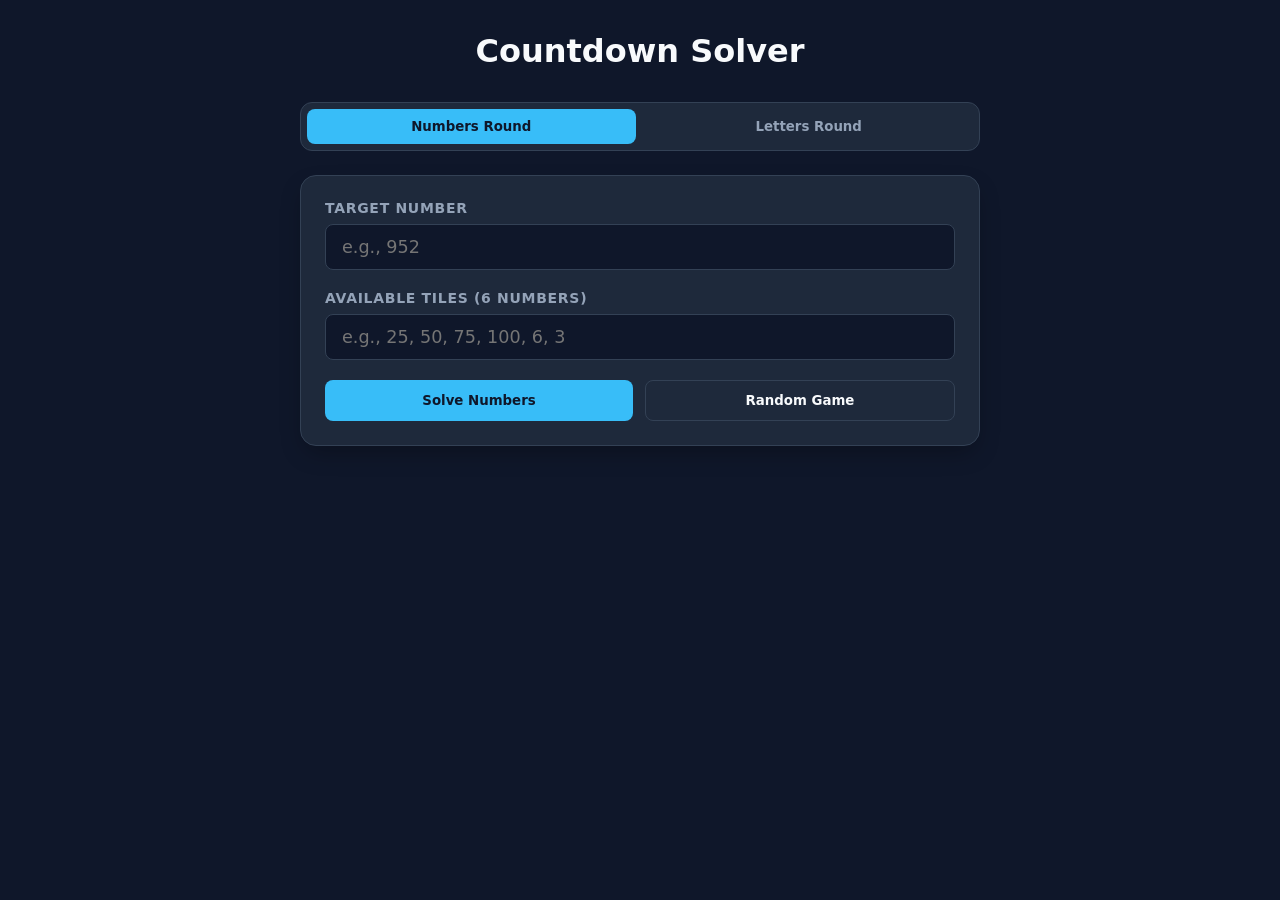
==== index.html @ 8600f14e "Add initial HTML structure for Countdown Toolkit" ====
<!DOCTYPE html>
<html lang="en">
<head>
  <meta charset="UTF-8">
  <meta name="viewport" content="width=device-width, initial-scale=1.0">
  <title>Countdown Toolkit Solver</title>
  <style>
    :root {
      --bg: #0f172a;
      --card-bg: #1e293b;
      --accent: #38bdf8;
      --accent-hover: #0284c7;
      --text: #f8fafc;
      --text-muted: #94a3b8;
      --border: #334155;
      --tile-bg: #0369a1;
    }

    * {
      box-sizing: border-box;
      margin: 0;
      padding: 0;
      font-family: system-ui, -apple-system, BlinkMacSystemFont, 'Segoe UI', Roboto, sans-serif;
    }

    body {
      background-color: var(--bg);
      color: var(--text);
      display: flex;
      justify-content: center;
      min-height: 100vh;
      padding: 2rem 1rem;
    }

    .container {
      width: 100%;
      max-width: 680px;
    }

    header {
      text-align: center;
      margin-bottom: 2rem;
    }

    h1 {
      font-size: 2rem;
      font-weight: 700;
      color: var(--text);
      margin-bottom: 0.5rem;
    }

    .tabs {
      display: flex;
      gap: 0.5rem;
      background: var(--card-bg);
      padding: 0.35rem;
      border-radius: 12px;
      margin-bottom: 1.5rem;
      border: 1px solid var(--border);
    }

    .tab-btn {
      flex: 1;
      padding: 0.65rem;
      border: none;
      background: transparent;
      color: var(--text-muted);
      font-weight: 600;
      border-radius: 8px;
      cursor: pointer;
      transition: all 0.2s;
    }

    .tab-btn.active {
      background: var(--accent);
      color: #0f172a;
    }

    .panel {
      display: none;
      background: var(--card-bg);
      padding: 1.5rem;
      border-radius: 16px;
      border: 1px solid var(--border);
      box-shadow: 0 10px 25px -5px rgba(0, 0, 0, 0.3);
    }

    .panel.active {
      display: block;
    }

    .form-group {
      margin-bottom: 1.25rem;
    }

    label {
      display: block;
      font-size: 0.875rem;
      font-weight: 600;
      color: var(--text-muted);
      margin-bottom: 0.5rem;
      text-transform: uppercase;
      letter-spacing: 0.05em;
    }

    input[type="text"] {
      width: 100%;
      padding: 0.75rem 1rem;
      background: var(--bg);
      border: 1px solid var(--border);
      border-radius: 8px;
      color: var(--text);
      font-size: 1.1rem;
      outline: none;
      transition: border-color 0.2s;
    }

    input[type="text"]:focus {
      border-color: var(--accent);
    }

    .actions {
      display: flex;
      gap: 0.75rem;
      margin-top: 1rem;
    }

    button.btn {
      flex: 1;
      padding: 0.75rem 1.25rem;
      background: var(--accent);
      color: #0f172a;
      border: none;
      border-radius: 8px;
      font-weight: 700;
      cursor: pointer;
      transition: background 0.2s;
    }

    button.btn:hover {
      background: var(--accent-hover);
    }

    button.btn-secondary {
      background: transparent;
      color: var(--text);
      border: 1px solid var(--border);
    }

    button.btn-secondary:hover {
      background: var(--border);
    }

    .results {
      margin-top: 1.5rem;
      padding-top: 1.5rem;
      border-top: 1px solid var(--border);
    }

    .step-list {
      list-style: none;
      display: flex;
      flex-direction: column;
      gap: 0.5rem;
    }

    .step-item {
      background: var(--bg);
      padding: 0.65rem 1rem;
      border-radius: 6px;
      font-family: monospace;
      font-size: 1rem;
      border-left: 3px solid var(--accent);
    }

    .word-grid {
      display: grid;
      grid-template-columns: repeat(auto-fill, minmax(120px, 1fr));
      gap: 0.5rem;
      margin-top: 0.5rem;
    }

    .word-badge {
      background: var(--bg);
      padding: 0.5rem;
      border-radius: 6px;
      text-align: center;
      font-weight: 600;
      letter-spacing: 0.05em;
      border: 1px solid var(--border);
    }

    .badge-length {
      font-size: 0.75rem;
      color: var(--accent);
      margin-left: 0.25rem;
    }

    .loader {
      display: inline-block;
      width: 1rem;
      height: 1rem;
      border: 2px solid #0f172a;
      border-radius: 50%;
      border-top-color: transparent;
      animation: spin 0.8s linear infinite;
    }

    @keyframes spin {
      to { transform: rotate(360deg); }
    }
  </style>
</head>
<body>

<div class="container">
  <header>
    <h1>Countdown Solver</h1>
  </header>

  <div class="tabs">
    <button class="tab-btn active" onclick="switchTab('numbers')">Numbers Round</button>
    <button class="tab-btn" onclick="switchTab('letters')">Letters Round</button>
  </div>

  <!-- NUMBERS PANEL -->
  <div id="numbers-panel" class="panel active">
    <form id="numbers-form">
      <div class="form-group">
        <label for="target">Target Number</label>
        <input type="text" id="target" placeholder="e.g., 952" required pattern="\d+">
      </div>
      <div class="form-group">
        <label for="numbers">Available Tiles (6 Numbers)</label>
        <input type="text" id="numbers" placeholder="e.g., 25, 50, 75, 100, 6, 3" required>
      </div>
      <div class="actions">
        <button type="submit" class="btn">Solve Numbers</button>
        <button type="button" class="btn btn-secondary" onclick="generateRandomNumbers()">Random Game</button>
      </div>
    </form>
    <div id="numbers-results" class="results" style="display: none;"></div>
  </div>

  <!-- LETTERS PANEL -->
  <div id="letters-panel" class="panel">
    <form id="letters-form">
      <div class="form-group">
        <label for="letters">Letters (up to 9)</label>
        <input type="text" id="letters" placeholder="e.g., KTREAOPIN" maxlength="12" required>
      </div>
      <div class="actions">
        <button type="submit" class="btn" id="letters-btn">Find Anagrams</button>
      </div>
    </form>
    <div id="letters-results" class="results" style="display: none;"></div>
  </div>
</div>

<script>
  // Tab Switching
  function switchTab(tab) {
    document.querySelectorAll('.tab-btn').forEach(btn => btn.classList.remove('active'));
    document.querySelectorAll('.panel').forEach(p => p.classList.remove('active'));
    
    if (tab === 'numbers') {
      document.querySelectorAll('.tab-btn')[0].classList.add('active');
      document.getElementById('numbers-panel').classList.add('active');
    } else {
      document.querySelectorAll('.tab-btn')[1].classList.add('active');
      document.getElementById('letters-panel').classList.add('active');
    }
  }

  // NUMBERS SOLVER (Pairwise Expression Tree Search)
  function solveCountdownNumbers(target, numbers) {
    let bestMatch = null;
    let closestDiff = Infinity;

    function search(items) {
      for (const item of items) {
        const diff = Math.abs(item.val - target);
        if (diff < closestDiff) {
          closestDiff = diff;
          bestMatch = item;
          if (diff === 0) return true; // Exact solution found
        }
      }

      if (items.length <= 1) return false;

      for (let i = 0; i < items.length; i++) {
        for (let j = i + 1; j < items.length; j++) {
          const a = items[i];
          const b = items[j];
          const remaining = items.filter((_, idx) => idx !== i && idx !== j);

          const ops = [];
          
          // Addition
          ops.push({ val: a.val + b.val, step: `${a.val} + ${b.val} = ${a.val + b.val}` });
          
          // Subtraction (positive results only)
          if (a.val > b.val) ops.push({ val: a.val - b.val, step: `${a.val} - ${b.val} = ${a.val - b.val}` });
          if (b.val > a.val) ops.push({ val: b.val - a.val, step: `${b.val} - ${a.val} = ${b.val - a.val}` });

          // Multiplication (prune identity 1)
          if (a.val !== 1 && b.val !== 1) {
            ops.push({ val: a.val * b.val, step: `${a.val} × ${b.val} = ${a.val * b.val}` });
          }

          // Division (exact integers only, prune identity 1)
          if (b.val !== 1 && b.val !== 0 && a.val % b.val === 0) {
            ops.push({ val: a.val / b.val, step: `${a.val} / ${b.val} = ${a.val / b.val}` });
          }
          if (a.val !== 1 && a.val !== 0 && b.val % a.val === 0) {
            ops.push({ val: b.val / a.val, step: `${b.val} / ${a.val} = ${b.val / a.val}` });
          }

          for (const op of ops) {
            const nextItem = {
              val: op.val,
              steps: [...a.steps, ...b.steps, op.step]
            };
            if (search([nextItem, ...remaining])) return true;
          }
        }
      }
      return false;
    }

    const initialItems = numbers.map(n => ({ val: n, steps: [] }));
    search(initialItems);
    return { bestMatch, closestDiff };
  }

  // Handle Numbers Form Submit
  document.getElementById('numbers-form').addEventListener('submit', (e) => {
    e.preventDefault();
    const target = parseInt(document.getElementById('target').value, 10);
    const numbers = document.getElementById('numbers').value
      .split(/[\s,]+/)
      .map(n => parseInt(n.trim(), 10))
      .filter(n => !isNaN(n));

    const resultsDiv = document.getElementById('numbers-results');
    resultsDiv.style.display = 'block';

    const { bestMatch, closestDiff } = solveCountdownNumbers(target, numbers);

    if (!bestMatch || bestMatch.steps.length === 0) {
      if (numbers.includes(target)) {
        resultsDiv.innerHTML = `<h3>Exact match! Target tile is already present.</h3>`;
      } else {
        resultsDiv.innerHTML = `<h3>No calculations possible.</h3>`;
      }
      return;
    }

    let html = closestDiff === 0 
      ? `<h3 style="color: var(--accent); margin-bottom: 0.75rem;">Exact Solution (${target}):</h3>` 
      : `<h3 style="color: #f59e0b; margin-bottom: 0.75rem;">Closest Match (${bestMatch.val}, off by ${closestDiff}):</h3>`;

    html += `<ul class="step-list">`;
    bestMatch.steps.forEach(s => {
      html += `<li class="step-item">${s}</li>`;
    });
    html += `</ul>`;

    resultsDiv.innerHTML = html;
    updateURLParams({ target, numbers: numbers.join(',') });
  });

  // Random Numbers Generator
  function generateRandomNumbers() {
    const large = [25, 50, 75, 100];
    const small = [1, 1, 2, 2, 3, 3, 4, 4, 5, 5, 6, 6, 7, 7, 8, 8, 9, 9, 10, 10];
    
    // Pick 2 large, 4 small
    const selected = [];
    for (let i = 0; i < 2; i++) {
      const idx = Math.floor(Math.random() * large.length);
      selected.push(large.splice(idx, 1)[0]);
    }
    for (let i = 0; i < 4; i++) {
      const idx = Math.floor(Math.random() * small.length);
      selected.push(small.splice(idx, 1)[0]);
    }

    const target = Math.floor(Math.random() * 900) + 101; // 101-999

    document.getElementById('target').value = target;
    document.getElementById('numbers').value = selected.join(', ');
  }

  // LETTERS ANAGRAM SOLVER
  let cachedDictionary = null;

  async function getDictionary() {
    if (cachedDictionary) return cachedDictionary;
    
    // Efficient dictionary source
    const response = await fetch('https://raw.githubusercontent.com/raun/Scrabble/master/words.txt');
    const text = await response.text();
    cachedDictionary = text.split(/\r?\n/).map(w => w.trim().toLowerCase()).filter(w => w.length >= 3);
    return cachedDictionary;
  }

  function getCharMap(str) {
    const map = {};
    for (const char of str.toLowerCase()) {
      map[char] = (map[char] || 0) + 1;
    }
    return map;
  }

  function canForm(wordMap, rackMap) {
    for (const char in wordMap) {
      if (!rackMap[char] || wordMap[char] > rackMap[char]) return false;
    }
    return true;
  }

  document.getElementById('letters-form').addEventListener('submit', async (e) => {
    e.preventDefault();
    const btn = document.getElementById('letters-btn');
    const input = document.getElementById('letters').value.trim().toLowerCase();
    const resultsDiv = document.getElementById('letters-results');

    btn.innerHTML = `<span class="loader"></span> Loading...`;
    btn.disabled = true;

    try {
      const dictionary = await getDictionary();
      const rackMap = getCharMap(input);

      const matches = [];
      for (const word of dictionary) {
        if (word.length <= input.length && canForm(getCharMap(word), rackMap)) {
          matches.push(word);
        }
      }

      // Sort by length descending, then alphabetically
      matches.sort((a, b) => b.length - a.length || a.localeCompare(b));

      resultsDiv.style.display = 'block';
      if (matches.length === 0) {
        resultsDiv.innerHTML = `<h3>No anagrams found.</h3>`;
      } else {
        let html = `<h3 style="margin-bottom: 0.75rem;">Found ${matches.length} words:</h3><div class="word-grid">`;
        matches.slice(0, 60).forEach(w => {
          html += `<div class="word-badge">${w.toUpperCase()} <span class="badge-length">(${w.length})</span></div>`;
        });
        html += `</div>`;
        resultsDiv.innerHTML = html;
      }

      updateURLParams({ letters: input.toUpperCase() });
    } catch (err) {
      resultsDiv.style.display = 'block';
      resultsDiv.innerHTML = `<h3 style="color: #ef4444;">Error loading word list. Check network connection.</h3>`;
    } finally {
      btn.innerHTML = `Find Anagrams`;
      btn.disabled = false;
    }
  });

  // URL Parameter Handling
  function updateURLParams(params) {
    const url = new URL(window.location);
    Object.keys(params).forEach(k => url.searchParams.set(k, params[k]));
    window.history.replaceState({}, '', url);
  }

  function loadURLParams() {
    const params = new URLSearchParams(window.location.search);
    const target = params.get('target');
    const numbers = params.get('numbers');
    const letters = params.get('letters');

    if (target) document.getElementById('target').value = target;
    if (numbers) document.getElementById('numbers').value = numbers;
    if (letters) {
      document.getElementById('letters').value = letters;
      switchTab('letters');
    }
  }

  loadURLParams();
</script>
</body>
</html>
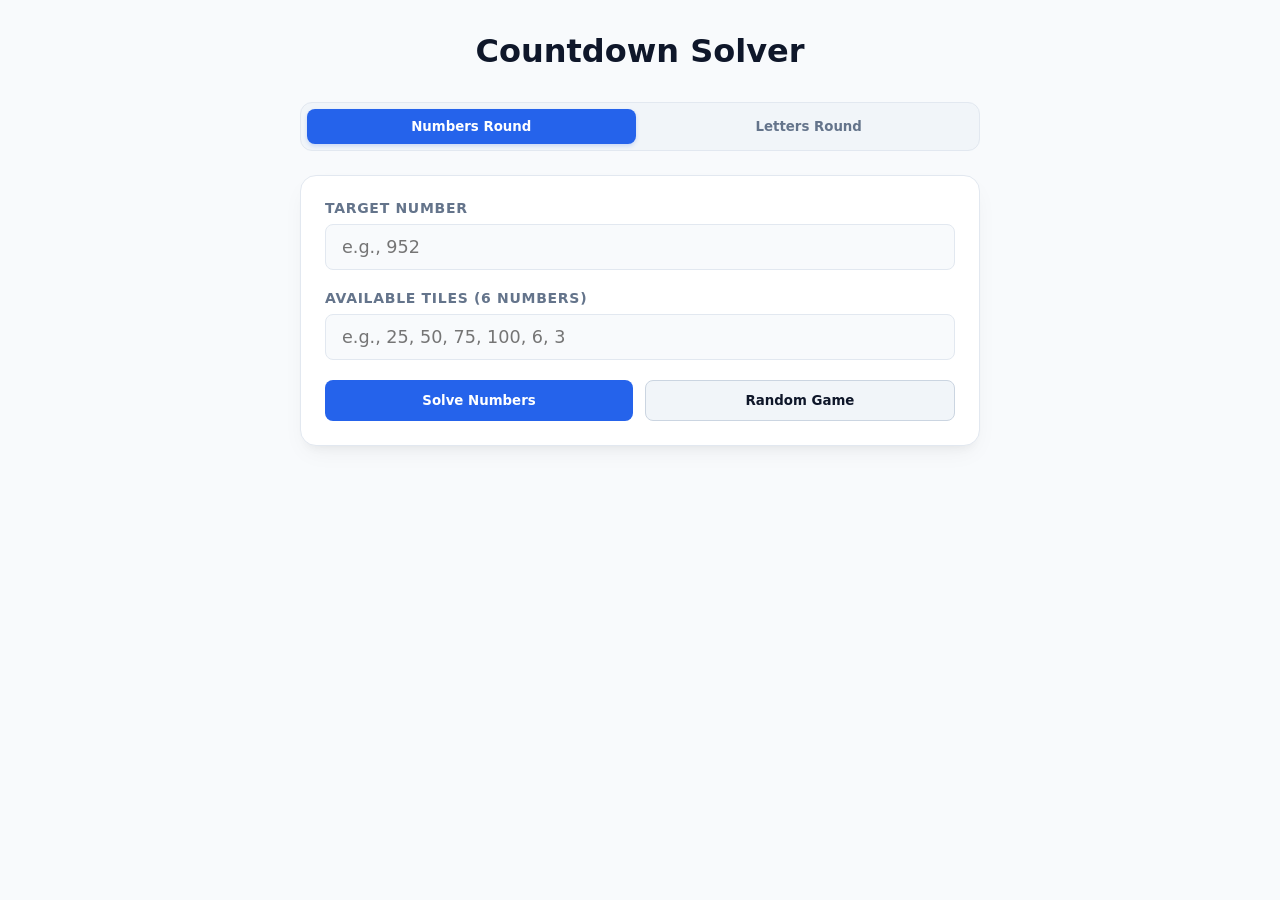
==== commit 23594a58: "Update index.html" ====
--- a/index.html
+++ b/index.html
@@ -6,14 +6,16 @@
   <title>Countdown Toolkit Solver</title>
   <style>
     :root {
-      --bg: #0f172a;
-      --card-bg: #1e293b;
-      --accent: #38bdf8;
-      --accent-hover: #0284c7;
-      --text: #f8fafc;
-      --text-muted: #94a3b8;
-      --border: #334155;
-      --tile-bg: #0369a1;
+      --bg: #f8fafc;
+      --card-bg: #ffffff;
+      --accent: #2563eb;
+      --accent-hover: #1d4ed8;
+      --text: #0f172a;
+      --text-muted: #64748b;
+      --border: #e2e8f0;
+      --tile-bg: #eff6ff;
+      --step-bg: #f1f5f9;
+      --shadow: 0 10px 25px -5px rgba(0, 0, 0, 0.05), 0 8px 10px -6px rgba(0, 0, 0, 0.05);
     }
 
     * {
@@ -52,7 +54,7 @@
     .tabs {
       display: flex;
       gap: 0.5rem;
-      background: var(--card-bg);
+      background: #f1f5f9;
       padding: 0.35rem;
       border-radius: 12px;
       margin-bottom: 1.5rem;
@@ -73,7 +75,8 @@
 
     .tab-btn.active {
       background: var(--accent);
-      color: #0f172a;
+      color: #ffffff;
+      box-shadow: 0 2px 4px rgba(37, 99, 235, 0.2);
     }
 
     .panel {
@@ -82,7 +85,7 @@
       padding: 1.5rem;
       border-radius: 16px;
       border: 1px solid var(--border);
-      box-shadow: 0 10px 25px -5px rgba(0, 0, 0, 0.3);
+      box-shadow: var(--shadow);
     }
 
     .panel.active {
@@ -106,17 +109,19 @@
     input[type="text"] {
       width: 100%;
       padding: 0.75rem 1rem;
-      background: var(--bg);
+      background: #f8fafc;
       border: 1px solid var(--border);
       border-radius: 8px;
       color: var(--text);
       font-size: 1.1rem;
       outline: none;
-      transition: border-color 0.2s;
+      transition: border-color 0.2s, box-shadow 0.2s;
     }
 
     input[type="text"]:focus {
       border-color: var(--accent);
+      box-shadow: 0 0 0 3px rgba(37, 99, 235, 0.15);
+      background: #ffffff;
     }
 
     .actions {
@@ -129,7 +134,7 @@
       flex: 1;
       padding: 0.75rem 1.25rem;
       background: var(--accent);
-      color: #0f172a;
+      color: #ffffff;
       border: none;
       border-radius: 8px;
       font-weight: 700;
@@ -142,13 +147,13 @@
     }
 
     button.btn-secondary {
-      background: transparent;
+      background: #f1f5f9;
       color: var(--text);
-      border: 1px solid var(--border);
+      border: 1px solid #cbd5e1;
     }
 
     button.btn-secondary:hover {
-      background: var(--border);
+      background: #e2e8f0;
     }
 
     .results {
@@ -165,12 +170,16 @@
     }
 
     .step-item {
-      background: var(--bg);
+      background: var(--step-bg);
       padding: 0.65rem 1rem;
       border-radius: 6px;
-      font-family: monospace;
+      font-family: ui-monospace, SFMono-Regular, Menlo, Monaco, Consolas, monospace;
       font-size: 1rem;
-      border-left: 3px solid var(--accent);
+      border-left: 4px solid var(--accent);
+      color: var(--text);
+      border-top: 1px solid var(--border);
+      border-right: 1px solid var(--border);
+      border-bottom: 1px solid var(--border);
     }
 
     .word-grid {
@@ -181,13 +190,14 @@
     }
 
     .word-badge {
-      background: var(--bg);
+      background: var(--step-bg);
       padding: 0.5rem;
       border-radius: 6px;
       text-align: center;
       font-weight: 600;
       letter-spacing: 0.05em;
       border: 1px solid var(--border);
+      color: var(--text);
     }
 
     .badge-length {
@@ -200,7 +210,7 @@
       display: inline-block;
       width: 1rem;
       height: 1rem;
-      border: 2px solid #0f172a;
+      border: 2px solid #ffffff;
       border-radius: 50%;
       border-top-color: transparent;
       animation: spin 0.8s linear infinite;
@@ -350,7 +360,7 @@
 
     if (!bestMatch || bestMatch.steps.length === 0) {
       if (numbers.includes(target)) {
-        resultsDiv.innerHTML = `<h3>Exact match! Target tile is already present.</h3>`;
+        resultsDiv.innerHTML = `<h3 style="color: #059669;">Exact match! Target tile is already present.</h3>`;
       } else {
         resultsDiv.innerHTML = `<h3>No calculations possible.</h3>`;
       }
@@ -358,8 +368,8 @@
     }
 
     let html = closestDiff === 0 
-      ? `<h3 style="color: var(--accent); margin-bottom: 0.75rem;">Exact Solution (${target}):</h3>` 
-      : `<h3 style="color: #f59e0b; margin-bottom: 0.75rem;">Closest Match (${bestMatch.val}, off by ${closestDiff}):</h3>`;
+      ? `<h3 style="color: #059669; margin-bottom: 0.75rem;">Exact Solution (${target}):</h3>` 
+      : `<h3 style="color: #d97706; margin-bottom: 0.75rem;">Closest Match (${bestMatch.val}, off by ${closestDiff}):</h3>`;
 
     html += `<ul class="step-list">`;
     bestMatch.steps.forEach(s => {
@@ -376,7 +386,6 @@
     const large = [25, 50, 75, 100];
     const small = [1, 1, 2, 2, 3, 3, 4, 4, 5, 5, 6, 6, 7, 7, 8, 8, 9, 9, 10, 10];
     
-    // Pick 2 large, 4 small
     const selected = [];
     for (let i = 0; i < 2; i++) {
       const idx = Math.floor(Math.random() * large.length);
@@ -387,7 +396,7 @@
       selected.push(small.splice(idx, 1)[0]);
     }
 
-    const target = Math.floor(Math.random() * 900) + 101; // 101-999
+    const target = Math.floor(Math.random() * 900) + 101;
 
     document.getElementById('target').value = target;
     document.getElementById('numbers').value = selected.join(', ');
@@ -399,7 +408,6 @@
   async function getDictionary() {
     if (cachedDictionary) return cachedDictionary;
     
-    // Efficient dictionary source
     const response = await fetch('https://raw.githubusercontent.com/raun/Scrabble/master/words.txt');
     const text = await response.text();
     cachedDictionary = text.split(/\r?\n/).map(w => w.trim().toLowerCase()).filter(w => w.length >= 3);
@@ -441,7 +449,6 @@
         }
       }
 
-      // Sort by length descending, then alphabetically
       matches.sort((a, b) => b.length - a.length || a.localeCompare(b));
 
       resultsDiv.style.display = 'block';
@@ -459,7 +466,7 @@
       updateURLParams({ letters: input.toUpperCase() });
     } catch (err) {
       resultsDiv.style.display = 'block';
-      resultsDiv.innerHTML = `<h3 style="color: #ef4444;">Error loading word list. Check network connection.</h3>`;
+      resultsDiv.innerHTML = `<h3 style="color: #dc2626;">Error loading word list. Check network connection.</h3>`;
     } finally {
       btn.innerHTML = `Find Anagrams`;
       btn.disabled = false;
